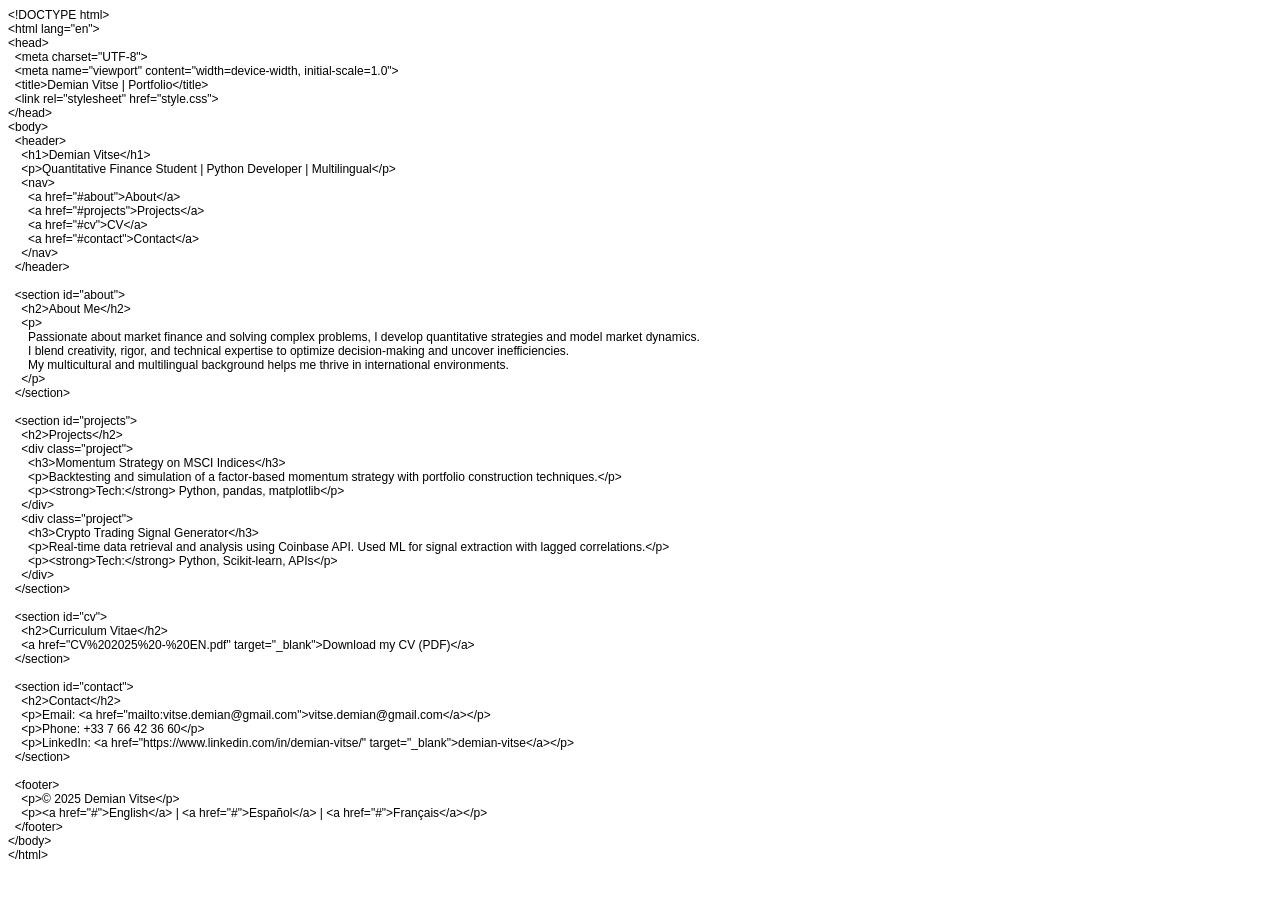
==== index.html @ 670a95a8 "Add files via upload" ====
<!DOCTYPE html PUBLIC "-//W3C//DTD HTML 4.01//EN" "http://www.w3.org/TR/html4/strict.dtd">
<html>
<head>
  <meta http-equiv="Content-Type" content="text/html; charset=utf-8">
  <meta http-equiv="Content-Style-Type" content="text/css">
  <title></title>
  <meta name="Generator" content="Cocoa HTML Writer">
  <meta name="CocoaVersion" content="2575.4">
  <style type="text/css">
    p.p1 {margin: 0.0px 0.0px 0.0px 0.0px; font: 12.0px Helvetica}
    p.p2 {margin: 0.0px 0.0px 0.0px 0.0px; font: 12.0px Helvetica; min-height: 14.0px}
  </style>
</head>
<body>
<p class="p1">&lt;!DOCTYPE html&gt;</p>
<p class="p1">&lt;html lang="en"&gt;</p>
<p class="p1">&lt;head&gt;</p>
<p class="p1"><span class="Apple-converted-space">  </span>&lt;meta charset="UTF-8"&gt;</p>
<p class="p1"><span class="Apple-converted-space">  </span>&lt;meta name="viewport" content="width=device-width, initial-scale=1.0"&gt;</p>
<p class="p1"><span class="Apple-converted-space">  </span>&lt;title&gt;Demian Vitse | Portfolio&lt;/title&gt;</p>
<p class="p1"><span class="Apple-converted-space">  </span>&lt;link rel="stylesheet" href="style.css"&gt;</p>
<p class="p1">&lt;/head&gt;</p>
<p class="p1">&lt;body&gt;</p>
<p class="p1"><span class="Apple-converted-space">  </span>&lt;header&gt;</p>
<p class="p1"><span class="Apple-converted-space">    </span>&lt;h1&gt;Demian Vitse&lt;/h1&gt;</p>
<p class="p1"><span class="Apple-converted-space">    </span>&lt;p&gt;Quantitative Finance Student | Python Developer | Multilingual&lt;/p&gt;</p>
<p class="p1"><span class="Apple-converted-space">    </span>&lt;nav&gt;</p>
<p class="p1"><span class="Apple-converted-space">      </span>&lt;a href="#about"&gt;About&lt;/a&gt;</p>
<p class="p1"><span class="Apple-converted-space">      </span>&lt;a href="#projects"&gt;Projects&lt;/a&gt;</p>
<p class="p1"><span class="Apple-converted-space">      </span>&lt;a href="#cv"&gt;CV&lt;/a&gt;</p>
<p class="p1"><span class="Apple-converted-space">      </span>&lt;a href="#contact"&gt;Contact&lt;/a&gt;</p>
<p class="p1"><span class="Apple-converted-space">    </span>&lt;/nav&gt;</p>
<p class="p1"><span class="Apple-converted-space">  </span>&lt;/header&gt;</p>
<p class="p2"><br></p>
<p class="p1"><span class="Apple-converted-space">  </span>&lt;section id="about"&gt;</p>
<p class="p1"><span class="Apple-converted-space">    </span>&lt;h2&gt;About Me&lt;/h2&gt;</p>
<p class="p1"><span class="Apple-converted-space">    </span>&lt;p&gt;</p>
<p class="p1"><span class="Apple-converted-space">      </span>Passionate about market finance and solving complex problems, I develop quantitative strategies and model market dynamics.</p>
<p class="p1"><span class="Apple-converted-space">      </span>I blend creativity, rigor, and technical expertise to optimize decision-making and uncover inefficiencies.</p>
<p class="p1"><span class="Apple-converted-space">      </span>My multicultural and multilingual background helps me thrive in international environments.</p>
<p class="p1"><span class="Apple-converted-space">    </span>&lt;/p&gt;</p>
<p class="p1"><span class="Apple-converted-space">  </span>&lt;/section&gt;</p>
<p class="p2"><br></p>
<p class="p1"><span class="Apple-converted-space">  </span>&lt;section id="projects"&gt;</p>
<p class="p1"><span class="Apple-converted-space">    </span>&lt;h2&gt;Projects&lt;/h2&gt;</p>
<p class="p1"><span class="Apple-converted-space">    </span>&lt;div class="project"&gt;</p>
<p class="p1"><span class="Apple-converted-space">      </span>&lt;h3&gt;Momentum Strategy on MSCI Indices&lt;/h3&gt;</p>
<p class="p1"><span class="Apple-converted-space">      </span>&lt;p&gt;Backtesting and simulation of a factor-based momentum strategy with portfolio construction techniques.&lt;/p&gt;</p>
<p class="p1"><span class="Apple-converted-space">      </span>&lt;p&gt;&lt;strong&gt;Tech:&lt;/strong&gt; Python, pandas, matplotlib&lt;/p&gt;</p>
<p class="p1"><span class="Apple-converted-space">    </span>&lt;/div&gt;</p>
<p class="p1"><span class="Apple-converted-space">    </span>&lt;div class="project"&gt;</p>
<p class="p1"><span class="Apple-converted-space">      </span>&lt;h3&gt;Crypto Trading Signal Generator&lt;/h3&gt;</p>
<p class="p1"><span class="Apple-converted-space">      </span>&lt;p&gt;Real-time data retrieval and analysis using Coinbase API. Used ML for signal extraction with lagged correlations.&lt;/p&gt;</p>
<p class="p1"><span class="Apple-converted-space">      </span>&lt;p&gt;&lt;strong&gt;Tech:&lt;/strong&gt; Python, Scikit-learn, APIs&lt;/p&gt;</p>
<p class="p1"><span class="Apple-converted-space">    </span>&lt;/div&gt;</p>
<p class="p1"><span class="Apple-converted-space">  </span>&lt;/section&gt;</p>
<p class="p2"><br></p>
<p class="p1"><span class="Apple-converted-space">  </span>&lt;section id="cv"&gt;</p>
<p class="p1"><span class="Apple-converted-space">    </span>&lt;h2&gt;Curriculum Vitae&lt;/h2&gt;</p>
<p class="p1"><span class="Apple-converted-space">    </span>&lt;a href="CV%202025%20-%20EN.pdf" target="_blank"&gt;Download my CV (PDF)&lt;/a&gt;</p>
<p class="p1"><span class="Apple-converted-space">  </span>&lt;/section&gt;</p>
<p class="p2"><br></p>
<p class="p1"><span class="Apple-converted-space">  </span>&lt;section id="contact"&gt;</p>
<p class="p1"><span class="Apple-converted-space">    </span>&lt;h2&gt;Contact&lt;/h2&gt;</p>
<p class="p1"><span class="Apple-converted-space">    </span>&lt;p&gt;Email: &lt;a href="mailto:vitse.demian@gmail.com"&gt;vitse.demian@gmail.com&lt;/a&gt;&lt;/p&gt;</p>
<p class="p1"><span class="Apple-converted-space">    </span>&lt;p&gt;Phone: +33 7 66 42 36 60&lt;/p&gt;</p>
<p class="p1"><span class="Apple-converted-space">    </span>&lt;p&gt;LinkedIn: &lt;a href="https://www.linkedin.com/in/demian-vitse/" target="_blank"&gt;demian-vitse&lt;/a&gt;&lt;/p&gt;</p>
<p class="p1"><span class="Apple-converted-space">  </span>&lt;/section&gt;</p>
<p class="p2"><br></p>
<p class="p1"><span class="Apple-converted-space">  </span>&lt;footer&gt;</p>
<p class="p1"><span class="Apple-converted-space">    </span>&lt;p&gt;© 2025 Demian Vitse&lt;/p&gt;</p>
<p class="p1"><span class="Apple-converted-space">    </span>&lt;p&gt;&lt;a href="#"&gt;English&lt;/a&gt; | &lt;a href="#"&gt;Español&lt;/a&gt; | &lt;a href="#"&gt;Français&lt;/a&gt;&lt;/p&gt;</p>
<p class="p1"><span class="Apple-converted-space">  </span>&lt;/footer&gt;</p>
<p class="p1">&lt;/body&gt;</p>
<p class="p1">&lt;/html&gt;</p>
</body>
</html>
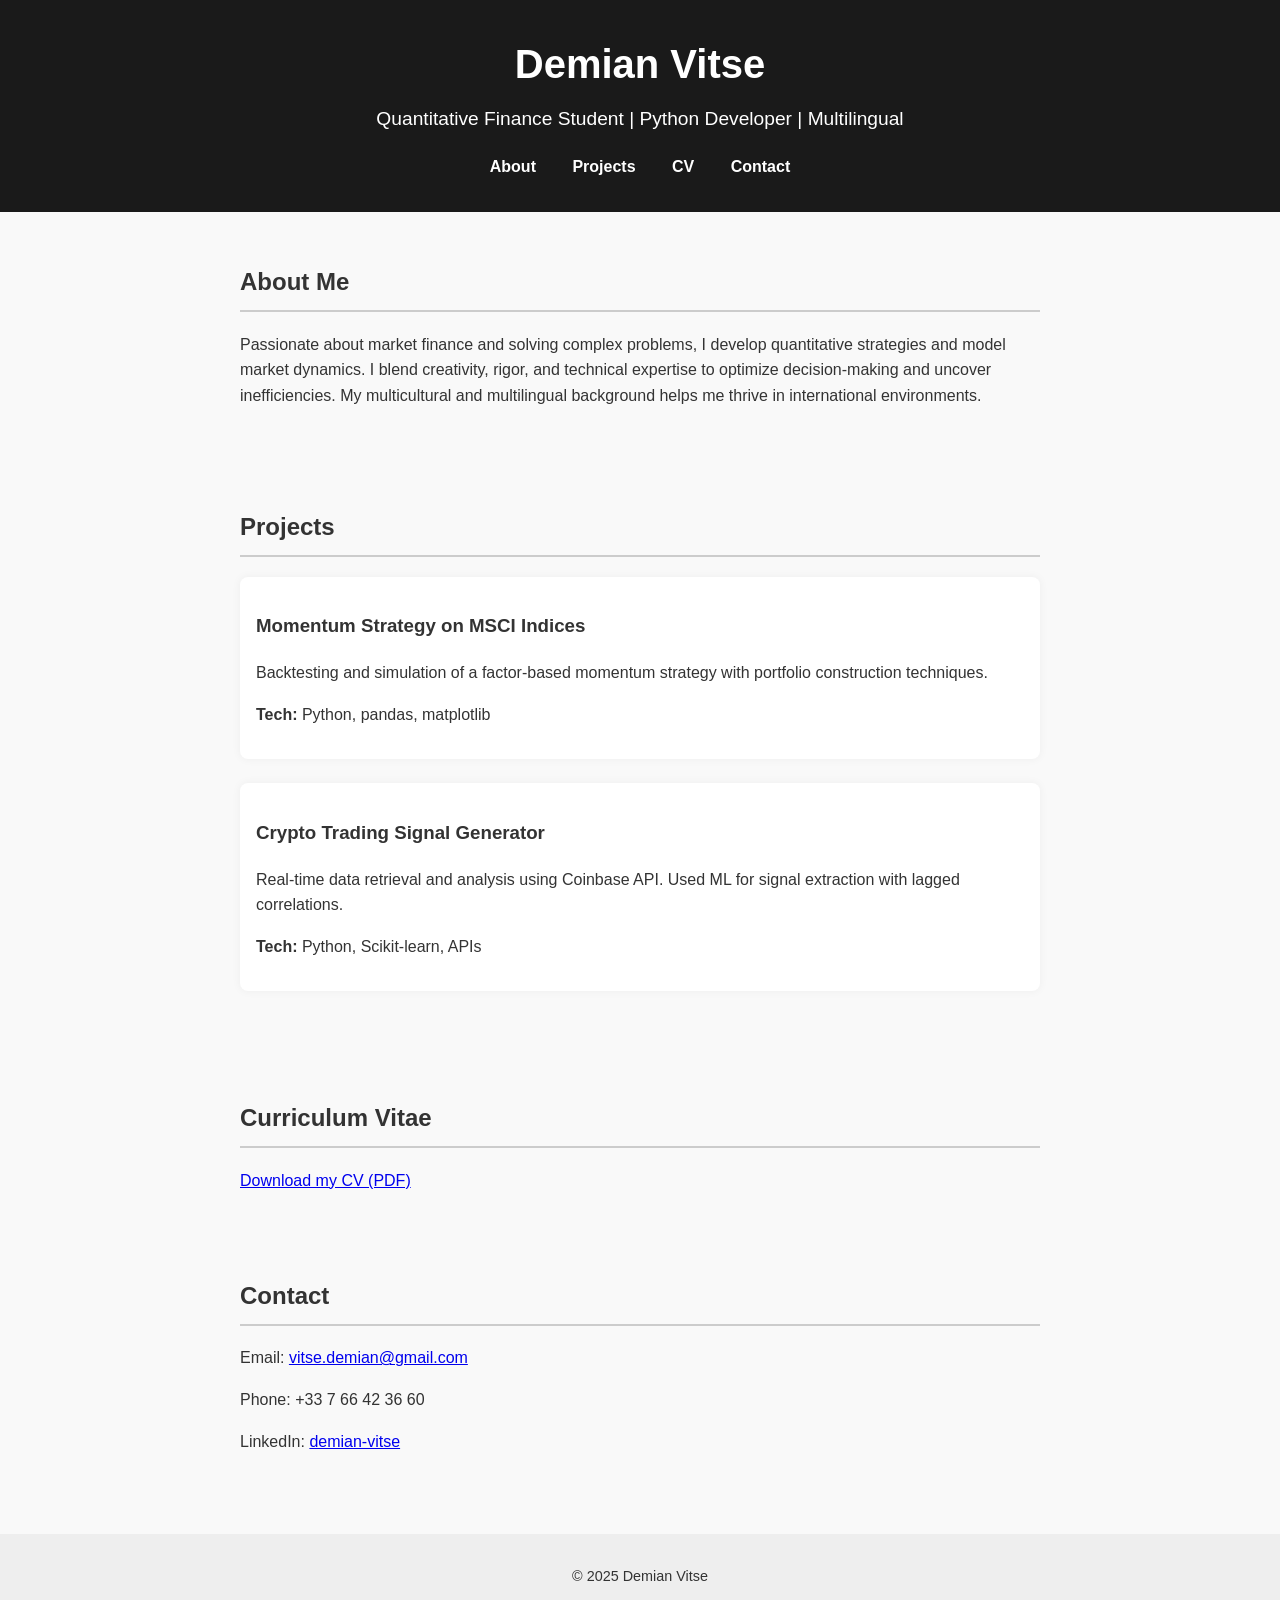
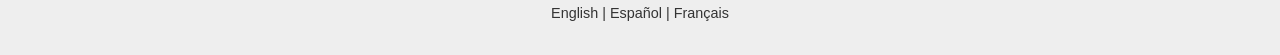
==== commit 30ec2f8c: "Update index.html" ====
--- a/index.html
+++ b/index.html
@@ -1,77 +1,61 @@
-<!DOCTYPE html PUBLIC "-//W3C//DTD HTML 4.01//EN" "http://www.w3.org/TR/html4/strict.dtd">
-<html>
+<!DOCTYPE html>
+<html lang="en">
 <head>
-  <meta http-equiv="Content-Type" content="text/html; charset=utf-8">
-  <meta http-equiv="Content-Style-Type" content="text/css">
-  <title></title>
-  <meta name="Generator" content="Cocoa HTML Writer">
-  <meta name="CocoaVersion" content="2575.4">
-  <style type="text/css">
-    p.p1 {margin: 0.0px 0.0px 0.0px 0.0px; font: 12.0px Helvetica}
-    p.p2 {margin: 0.0px 0.0px 0.0px 0.0px; font: 12.0px Helvetica; min-height: 14.0px}
-  </style>
+  <meta charset="UTF-8">
+  <meta name="viewport" content="width=device-width, initial-scale=1.0">
+  <title>Demian Vitse | Portfolio</title>
+  <link rel="stylesheet" href="style.css">
 </head>
 <body>
-<p class="p1">&lt;!DOCTYPE html&gt;</p>
-<p class="p1">&lt;html lang="en"&gt;</p>
-<p class="p1">&lt;head&gt;</p>
-<p class="p1"><span class="Apple-converted-space">  </span>&lt;meta charset="UTF-8"&gt;</p>
-<p class="p1"><span class="Apple-converted-space">  </span>&lt;meta name="viewport" content="width=device-width, initial-scale=1.0"&gt;</p>
-<p class="p1"><span class="Apple-converted-space">  </span>&lt;title&gt;Demian Vitse | Portfolio&lt;/title&gt;</p>
-<p class="p1"><span class="Apple-converted-space">  </span>&lt;link rel="stylesheet" href="style.css"&gt;</p>
-<p class="p1">&lt;/head&gt;</p>
-<p class="p1">&lt;body&gt;</p>
-<p class="p1"><span class="Apple-converted-space">  </span>&lt;header&gt;</p>
-<p class="p1"><span class="Apple-converted-space">    </span>&lt;h1&gt;Demian Vitse&lt;/h1&gt;</p>
-<p class="p1"><span class="Apple-converted-space">    </span>&lt;p&gt;Quantitative Finance Student | Python Developer | Multilingual&lt;/p&gt;</p>
-<p class="p1"><span class="Apple-converted-space">    </span>&lt;nav&gt;</p>
-<p class="p1"><span class="Apple-converted-space">      </span>&lt;a href="#about"&gt;About&lt;/a&gt;</p>
-<p class="p1"><span class="Apple-converted-space">      </span>&lt;a href="#projects"&gt;Projects&lt;/a&gt;</p>
-<p class="p1"><span class="Apple-converted-space">      </span>&lt;a href="#cv"&gt;CV&lt;/a&gt;</p>
-<p class="p1"><span class="Apple-converted-space">      </span>&lt;a href="#contact"&gt;Contact&lt;/a&gt;</p>
-<p class="p1"><span class="Apple-converted-space">    </span>&lt;/nav&gt;</p>
-<p class="p1"><span class="Apple-converted-space">  </span>&lt;/header&gt;</p>
-<p class="p2"><br></p>
-<p class="p1"><span class="Apple-converted-space">  </span>&lt;section id="about"&gt;</p>
-<p class="p1"><span class="Apple-converted-space">    </span>&lt;h2&gt;About Me&lt;/h2&gt;</p>
-<p class="p1"><span class="Apple-converted-space">    </span>&lt;p&gt;</p>
-<p class="p1"><span class="Apple-converted-space">      </span>Passionate about market finance and solving complex problems, I develop quantitative strategies and model market dynamics.</p>
-<p class="p1"><span class="Apple-converted-space">      </span>I blend creativity, rigor, and technical expertise to optimize decision-making and uncover inefficiencies.</p>
-<p class="p1"><span class="Apple-converted-space">      </span>My multicultural and multilingual background helps me thrive in international environments.</p>
-<p class="p1"><span class="Apple-converted-space">    </span>&lt;/p&gt;</p>
-<p class="p1"><span class="Apple-converted-space">  </span>&lt;/section&gt;</p>
-<p class="p2"><br></p>
-<p class="p1"><span class="Apple-converted-space">  </span>&lt;section id="projects"&gt;</p>
-<p class="p1"><span class="Apple-converted-space">    </span>&lt;h2&gt;Projects&lt;/h2&gt;</p>
-<p class="p1"><span class="Apple-converted-space">    </span>&lt;div class="project"&gt;</p>
-<p class="p1"><span class="Apple-converted-space">      </span>&lt;h3&gt;Momentum Strategy on MSCI Indices&lt;/h3&gt;</p>
-<p class="p1"><span class="Apple-converted-space">      </span>&lt;p&gt;Backtesting and simulation of a factor-based momentum strategy with portfolio construction techniques.&lt;/p&gt;</p>
-<p class="p1"><span class="Apple-converted-space">      </span>&lt;p&gt;&lt;strong&gt;Tech:&lt;/strong&gt; Python, pandas, matplotlib&lt;/p&gt;</p>
-<p class="p1"><span class="Apple-converted-space">    </span>&lt;/div&gt;</p>
-<p class="p1"><span class="Apple-converted-space">    </span>&lt;div class="project"&gt;</p>
-<p class="p1"><span class="Apple-converted-space">      </span>&lt;h3&gt;Crypto Trading Signal Generator&lt;/h3&gt;</p>
-<p class="p1"><span class="Apple-converted-space">      </span>&lt;p&gt;Real-time data retrieval and analysis using Coinbase API. Used ML for signal extraction with lagged correlations.&lt;/p&gt;</p>
-<p class="p1"><span class="Apple-converted-space">      </span>&lt;p&gt;&lt;strong&gt;Tech:&lt;/strong&gt; Python, Scikit-learn, APIs&lt;/p&gt;</p>
-<p class="p1"><span class="Apple-converted-space">    </span>&lt;/div&gt;</p>
-<p class="p1"><span class="Apple-converted-space">  </span>&lt;/section&gt;</p>
-<p class="p2"><br></p>
-<p class="p1"><span class="Apple-converted-space">  </span>&lt;section id="cv"&gt;</p>
-<p class="p1"><span class="Apple-converted-space">    </span>&lt;h2&gt;Curriculum Vitae&lt;/h2&gt;</p>
-<p class="p1"><span class="Apple-converted-space">    </span>&lt;a href="CV%202025%20-%20EN.pdf" target="_blank"&gt;Download my CV (PDF)&lt;/a&gt;</p>
-<p class="p1"><span class="Apple-converted-space">  </span>&lt;/section&gt;</p>
-<p class="p2"><br></p>
-<p class="p1"><span class="Apple-converted-space">  </span>&lt;section id="contact"&gt;</p>
-<p class="p1"><span class="Apple-converted-space">    </span>&lt;h2&gt;Contact&lt;/h2&gt;</p>
-<p class="p1"><span class="Apple-converted-space">    </span>&lt;p&gt;Email: &lt;a href="mailto:vitse.demian@gmail.com"&gt;vitse.demian@gmail.com&lt;/a&gt;&lt;/p&gt;</p>
-<p class="p1"><span class="Apple-converted-space">    </span>&lt;p&gt;Phone: +33 7 66 42 36 60&lt;/p&gt;</p>
-<p class="p1"><span class="Apple-converted-space">    </span>&lt;p&gt;LinkedIn: &lt;a href="https://www.linkedin.com/in/demian-vitse/" target="_blank"&gt;demian-vitse&lt;/a&gt;&lt;/p&gt;</p>
-<p class="p1"><span class="Apple-converted-space">  </span>&lt;/section&gt;</p>
-<p class="p2"><br></p>
-<p class="p1"><span class="Apple-converted-space">  </span>&lt;footer&gt;</p>
-<p class="p1"><span class="Apple-converted-space">    </span>&lt;p&gt;© 2025 Demian Vitse&lt;/p&gt;</p>
-<p class="p1"><span class="Apple-converted-space">    </span>&lt;p&gt;&lt;a href="#"&gt;English&lt;/a&gt; | &lt;a href="#"&gt;Español&lt;/a&gt; | &lt;a href="#"&gt;Français&lt;/a&gt;&lt;/p&gt;</p>
-<p class="p1"><span class="Apple-converted-space">  </span>&lt;/footer&gt;</p>
-<p class="p1">&lt;/body&gt;</p>
-<p class="p1">&lt;/html&gt;</p>
+  <header>
+    <h1>Demian Vitse</h1>
+    <p>Quantitative Finance Student | Python Developer | Multilingual</p>
+    <nav>
+      <a href="#about">About</a>
+      <a href="#projects">Projects</a>
+      <a href="#cv">CV</a>
+      <a href="#contact">Contact</a>
+    </nav>
+  </header>
+
+  <section id="about">
+    <h2>About Me</h2>
+    <p>
+      Passionate about market finance and solving complex problems, I develop quantitative strategies and model market dynamics.
+      I blend creativity, rigor, and technical expertise to optimize decision-making and uncover inefficiencies.
+      My multicultural and multilingual background helps me thrive in international environments.
+    </p>
+  </section>
+
+  <section id="projects">
+    <h2>Projects</h2>
+    <div class="project">
+      <h3>Momentum Strategy on MSCI Indices</h3>
+      <p>Backtesting and simulation of a factor-based momentum strategy with portfolio construction techniques.</p>
+      <p><strong>Tech:</strong> Python, pandas, matplotlib</p>
+    </div>
+    <div class="project">
+      <h3>Crypto Trading Signal Generator</h3>
+      <p>Real-time data retrieval and analysis using Coinbase API. Used ML for signal extraction with lagged correlations.</p>
+      <p><strong>Tech:</strong> Python, Scikit-learn, APIs</p>
+    </div>
+  </section>
+
+  <section id="cv">
+    <h2>Curriculum Vitae</h2>
+    <a href="CV%202025%20-%20EN.pdf" target="_blank">Download my CV (PDF)</a>
+  </section>
+
+  <section id="contact">
+    <h2>Contact</h2>
+    <p>Email: <a href="mailto:vitse.demian@gmail.com">vitse.demian@gmail.com</a></p>
+    <p>Phone: +33 7 66 42 36 60</p>
+    <p>LinkedIn: <a href="https://www.linkedin.com/in/demian-vitse/" target="_blank">demian-vitse</a></p>
+  </section>
+
+  <footer>
+    <p>© 2025 Demian Vitse</p>
+    <p><a href="#">English</a> | <a href="#">Español</a> | <a href="#">Français</a></p>
+  </footer>
 </body>
 </html>
--- a/style.css
+++ b/style.css
@@ -0,0 +1,76 @@
+/* Reset & base styles */
+body {
+  margin: 0;
+  font-family: Arial, sans-serif;
+  line-height: 1.6;
+  background-color: #f9f9f9;
+  color: #333;
+}
+
+header {
+  background-color: #1a1a1a;
+  color: white;
+  padding: 2rem 1rem;
+  text-align: center;
+}
+
+header h1 {
+  margin: 0;
+  font-size: 2.5rem;
+}
+
+header p {
+  font-size: 1.2rem;
+  margin-top: 0.5rem;
+}
+
+nav {
+  margin-top: 1rem;
+}
+
+nav a {
+  color: white;
+  text-decoration: none;
+  margin: 0 1rem;
+  font-weight: bold;
+}
+
+nav a:hover {
+  text-decoration: underline;
+}
+
+section {
+  padding: 2rem 1rem;
+  max-width: 800px;
+  margin: auto;
+}
+
+h2 {
+  border-bottom: 2px solid #ccc;
+  padding-bottom: 0.5rem;
+}
+
+.project {
+  background: white;
+  padding: 1rem;
+  border-radius: 8px;
+  box-shadow: 0 0 10px rgba(0,0,0,0.05);
+  margin-bottom: 1.5rem;
+}
+
+footer {
+  text-align: center;
+  background-color: #eee;
+  padding: 1rem;
+  font-size: 0.9rem;
+  margin-top: 2rem;
+}
+
+footer a {
+  text-decoration: none;
+  color: #333;
+}
+
+footer a:hover {
+  text-decoration: underline;
+}
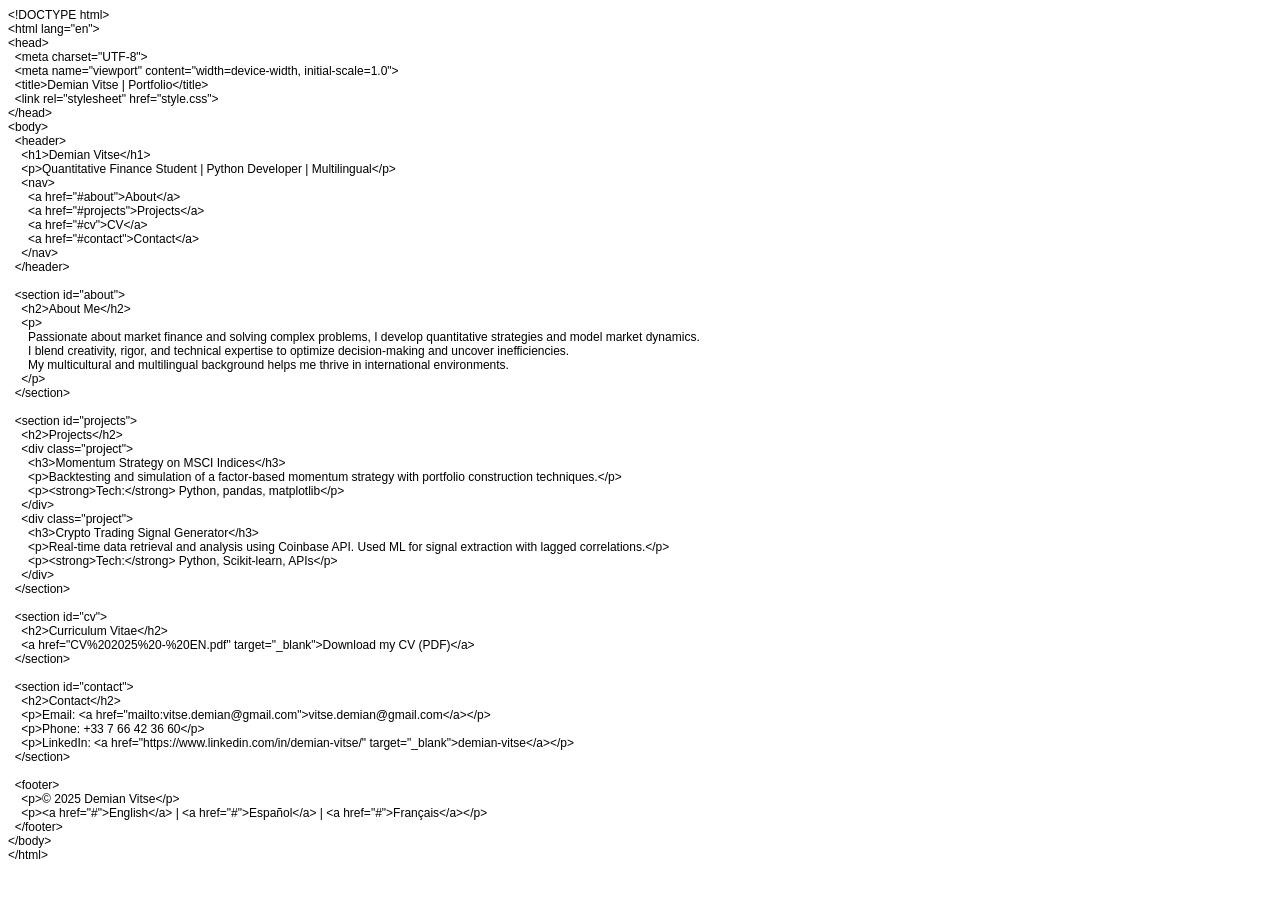
==== commit 58530529: "Initial commit" ====
--- a/index.html
+++ b/index.html
@@ -1,61 +1,77 @@
-<!DOCTYPE html>
-<html lang="en">
+<!DOCTYPE html PUBLIC "-//W3C//DTD HTML 4.01//EN" "http://www.w3.org/TR/html4/strict.dtd">
+<html>
 <head>
-  <meta charset="UTF-8">
-  <meta name="viewport" content="width=device-width, initial-scale=1.0">
-  <title>Demian Vitse | Portfolio</title>
-  <link rel="stylesheet" href="style.css">
+  <meta http-equiv="Content-Type" content="text/html; charset=utf-8">
+  <meta http-equiv="Content-Style-Type" content="text/css">
+  <title></title>
+  <meta name="Generator" content="Cocoa HTML Writer">
+  <meta name="CocoaVersion" content="2575.4">
+  <style type="text/css">
+    p.p1 {margin: 0.0px 0.0px 0.0px 0.0px; font: 12.0px Helvetica}
+    p.p2 {margin: 0.0px 0.0px 0.0px 0.0px; font: 12.0px Helvetica; min-height: 14.0px}
+  </style>
 </head>
 <body>
-  <header>
-    <h1>Demian Vitse</h1>
-    <p>Quantitative Finance Student | Python Developer | Multilingual</p>
-    <nav>
-      <a href="#about">About</a>
-      <a href="#projects">Projects</a>
-      <a href="#cv">CV</a>
-      <a href="#contact">Contact</a>
-    </nav>
-  </header>
-
-  <section id="about">
-    <h2>About Me</h2>
-    <p>
-      Passionate about market finance and solving complex problems, I develop quantitative strategies and model market dynamics.
-      I blend creativity, rigor, and technical expertise to optimize decision-making and uncover inefficiencies.
-      My multicultural and multilingual background helps me thrive in international environments.
-    </p>
-  </section>
-
-  <section id="projects">
-    <h2>Projects</h2>
-    <div class="project">
-      <h3>Momentum Strategy on MSCI Indices</h3>
-      <p>Backtesting and simulation of a factor-based momentum strategy with portfolio construction techniques.</p>
-      <p><strong>Tech:</strong> Python, pandas, matplotlib</p>
-    </div>
-    <div class="project">
-      <h3>Crypto Trading Signal Generator</h3>
-      <p>Real-time data retrieval and analysis using Coinbase API. Used ML for signal extraction with lagged correlations.</p>
-      <p><strong>Tech:</strong> Python, Scikit-learn, APIs</p>
-    </div>
-  </section>
-
-  <section id="cv">
-    <h2>Curriculum Vitae</h2>
-    <a href="CV%202025%20-%20EN.pdf" target="_blank">Download my CV (PDF)</a>
-  </section>
-
-  <section id="contact">
-    <h2>Contact</h2>
-    <p>Email: <a href="mailto:vitse.demian@gmail.com">vitse.demian@gmail.com</a></p>
-    <p>Phone: +33 7 66 42 36 60</p>
-    <p>LinkedIn: <a href="https://www.linkedin.com/in/demian-vitse/" target="_blank">demian-vitse</a></p>
-  </section>
-
-  <footer>
-    <p>© 2025 Demian Vitse</p>
-    <p><a href="#">English</a> | <a href="#">Español</a> | <a href="#">Français</a></p>
-  </footer>
+<p class="p1">&lt;!DOCTYPE html&gt;</p>
+<p class="p1">&lt;html lang="en"&gt;</p>
+<p class="p1">&lt;head&gt;</p>
+<p class="p1"><span class="Apple-converted-space">  </span>&lt;meta charset="UTF-8"&gt;</p>
+<p class="p1"><span class="Apple-converted-space">  </span>&lt;meta name="viewport" content="width=device-width, initial-scale=1.0"&gt;</p>
+<p class="p1"><span class="Apple-converted-space">  </span>&lt;title&gt;Demian Vitse | Portfolio&lt;/title&gt;</p>
+<p class="p1"><span class="Apple-converted-space">  </span>&lt;link rel="stylesheet" href="style.css"&gt;</p>
+<p class="p1">&lt;/head&gt;</p>
+<p class="p1">&lt;body&gt;</p>
+<p class="p1"><span class="Apple-converted-space">  </span>&lt;header&gt;</p>
+<p class="p1"><span class="Apple-converted-space">    </span>&lt;h1&gt;Demian Vitse&lt;/h1&gt;</p>
+<p class="p1"><span class="Apple-converted-space">    </span>&lt;p&gt;Quantitative Finance Student | Python Developer | Multilingual&lt;/p&gt;</p>
+<p class="p1"><span class="Apple-converted-space">    </span>&lt;nav&gt;</p>
+<p class="p1"><span class="Apple-converted-space">      </span>&lt;a href="#about"&gt;About&lt;/a&gt;</p>
+<p class="p1"><span class="Apple-converted-space">      </span>&lt;a href="#projects"&gt;Projects&lt;/a&gt;</p>
+<p class="p1"><span class="Apple-converted-space">      </span>&lt;a href="#cv"&gt;CV&lt;/a&gt;</p>
+<p class="p1"><span class="Apple-converted-space">      </span>&lt;a href="#contact"&gt;Contact&lt;/a&gt;</p>
+<p class="p1"><span class="Apple-converted-space">    </span>&lt;/nav&gt;</p>
+<p class="p1"><span class="Apple-converted-space">  </span>&lt;/header&gt;</p>
+<p class="p2"><br></p>
+<p class="p1"><span class="Apple-converted-space">  </span>&lt;section id="about"&gt;</p>
+<p class="p1"><span class="Apple-converted-space">    </span>&lt;h2&gt;About Me&lt;/h2&gt;</p>
+<p class="p1"><span class="Apple-converted-space">    </span>&lt;p&gt;</p>
+<p class="p1"><span class="Apple-converted-space">      </span>Passionate about market finance and solving complex problems, I develop quantitative strategies and model market dynamics.</p>
+<p class="p1"><span class="Apple-converted-space">      </span>I blend creativity, rigor, and technical expertise to optimize decision-making and uncover inefficiencies.</p>
+<p class="p1"><span class="Apple-converted-space">      </span>My multicultural and multilingual background helps me thrive in international environments.</p>
+<p class="p1"><span class="Apple-converted-space">    </span>&lt;/p&gt;</p>
+<p class="p1"><span class="Apple-converted-space">  </span>&lt;/section&gt;</p>
+<p class="p2"><br></p>
+<p class="p1"><span class="Apple-converted-space">  </span>&lt;section id="projects"&gt;</p>
+<p class="p1"><span class="Apple-converted-space">    </span>&lt;h2&gt;Projects&lt;/h2&gt;</p>
+<p class="p1"><span class="Apple-converted-space">    </span>&lt;div class="project"&gt;</p>
+<p class="p1"><span class="Apple-converted-space">      </span>&lt;h3&gt;Momentum Strategy on MSCI Indices&lt;/h3&gt;</p>
+<p class="p1"><span class="Apple-converted-space">      </span>&lt;p&gt;Backtesting and simulation of a factor-based momentum strategy with portfolio construction techniques.&lt;/p&gt;</p>
+<p class="p1"><span class="Apple-converted-space">      </span>&lt;p&gt;&lt;strong&gt;Tech:&lt;/strong&gt; Python, pandas, matplotlib&lt;/p&gt;</p>
+<p class="p1"><span class="Apple-converted-space">    </span>&lt;/div&gt;</p>
+<p class="p1"><span class="Apple-converted-space">    </span>&lt;div class="project"&gt;</p>
+<p class="p1"><span class="Apple-converted-space">      </span>&lt;h3&gt;Crypto Trading Signal Generator&lt;/h3&gt;</p>
+<p class="p1"><span class="Apple-converted-space">      </span>&lt;p&gt;Real-time data retrieval and analysis using Coinbase API. Used ML for signal extraction with lagged correlations.&lt;/p&gt;</p>
+<p class="p1"><span class="Apple-converted-space">      </span>&lt;p&gt;&lt;strong&gt;Tech:&lt;/strong&gt; Python, Scikit-learn, APIs&lt;/p&gt;</p>
+<p class="p1"><span class="Apple-converted-space">    </span>&lt;/div&gt;</p>
+<p class="p1"><span class="Apple-converted-space">  </span>&lt;/section&gt;</p>
+<p class="p2"><br></p>
+<p class="p1"><span class="Apple-converted-space">  </span>&lt;section id="cv"&gt;</p>
+<p class="p1"><span class="Apple-converted-space">    </span>&lt;h2&gt;Curriculum Vitae&lt;/h2&gt;</p>
+<p class="p1"><span class="Apple-converted-space">    </span>&lt;a href="CV%202025%20-%20EN.pdf" target="_blank"&gt;Download my CV (PDF)&lt;/a&gt;</p>
+<p class="p1"><span class="Apple-converted-space">  </span>&lt;/section&gt;</p>
+<p class="p2"><br></p>
+<p class="p1"><span class="Apple-converted-space">  </span>&lt;section id="contact"&gt;</p>
+<p class="p1"><span class="Apple-converted-space">    </span>&lt;h2&gt;Contact&lt;/h2&gt;</p>
+<p class="p1"><span class="Apple-converted-space">    </span>&lt;p&gt;Email: &lt;a href="mailto:vitse.demian@gmail.com"&gt;vitse.demian@gmail.com&lt;/a&gt;&lt;/p&gt;</p>
+<p class="p1"><span class="Apple-converted-space">    </span>&lt;p&gt;Phone: +33 7 66 42 36 60&lt;/p&gt;</p>
+<p class="p1"><span class="Apple-converted-space">    </span>&lt;p&gt;LinkedIn: &lt;a href="https://www.linkedin.com/in/demian-vitse/" target="_blank"&gt;demian-vitse&lt;/a&gt;&lt;/p&gt;</p>
+<p class="p1"><span class="Apple-converted-space">  </span>&lt;/section&gt;</p>
+<p class="p2"><br></p>
+<p class="p1"><span class="Apple-converted-space">  </span>&lt;footer&gt;</p>
+<p class="p1"><span class="Apple-converted-space">    </span>&lt;p&gt;© 2025 Demian Vitse&lt;/p&gt;</p>
+<p class="p1"><span class="Apple-converted-space">    </span>&lt;p&gt;&lt;a href="#"&gt;English&lt;/a&gt; | &lt;a href="#"&gt;Español&lt;/a&gt; | &lt;a href="#"&gt;Français&lt;/a&gt;&lt;/p&gt;</p>
+<p class="p1"><span class="Apple-converted-space">  </span>&lt;/footer&gt;</p>
+<p class="p1">&lt;/body&gt;</p>
+<p class="p1">&lt;/html&gt;</p>
 </body>
 </html>
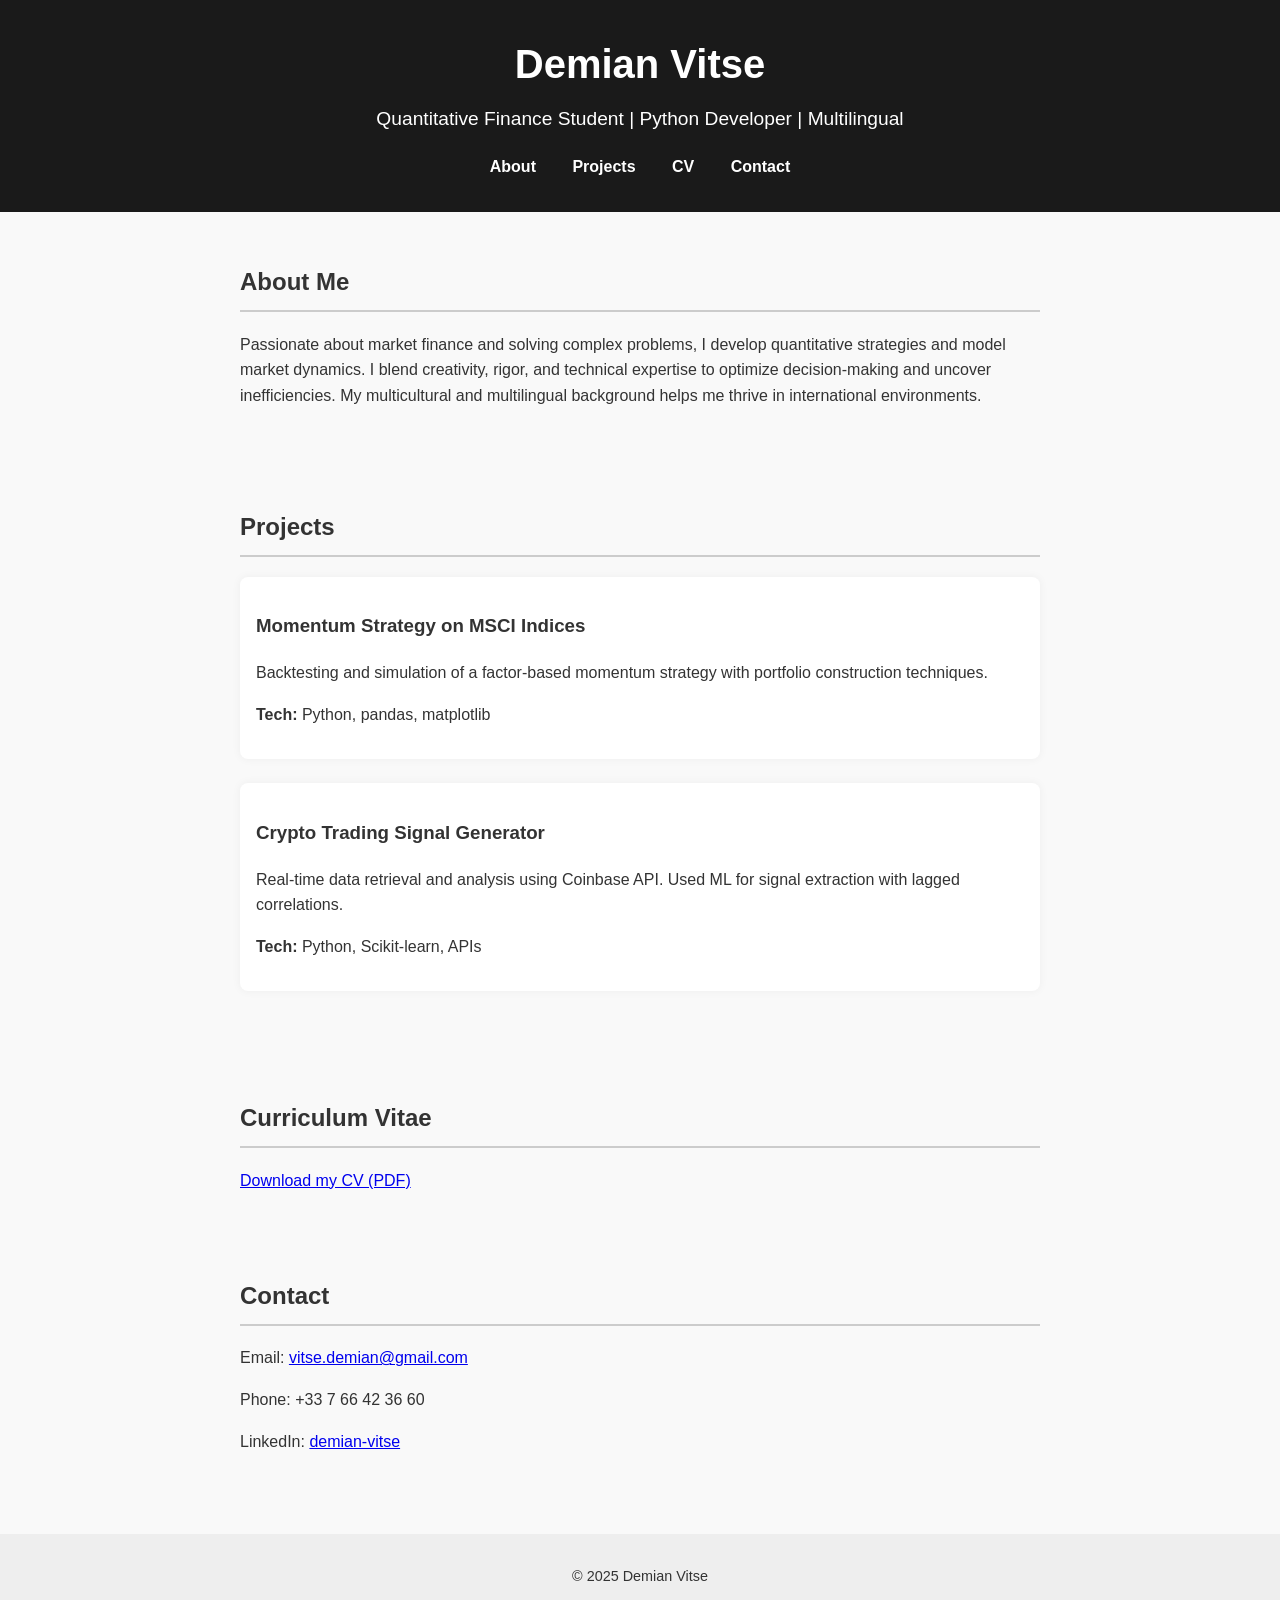
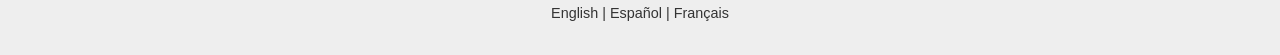
==== commit b8488d11: "Clean HTML + CSS for GitHub Pages" ====
--- a/index.html
+++ b/index.html
@@ -1,77 +1,65 @@
-<!DOCTYPE html PUBLIC "-//W3C//DTD HTML 4.01//EN" "http://www.w3.org/TR/html4/strict.dtd">
-<html>
+<!DOCTYPE html>
+<html lang="en">
 <head>
-  <meta http-equiv="Content-Type" content="text/html; charset=utf-8">
-  <meta http-equiv="Content-Style-Type" content="text/css">
-  <title></title>
-  <meta name="Generator" content="Cocoa HTML Writer">
-  <meta name="CocoaVersion" content="2575.4">
-  <style type="text/css">
-    p.p1 {margin: 0.0px 0.0px 0.0px 0.0px; font: 12.0px Helvetica}
-    p.p2 {margin: 0.0px 0.0px 0.0px 0.0px; font: 12.0px Helvetica; min-height: 14.0px}
-  </style>
+  <meta charset="UTF-8">
+  <meta name="viewport" content="width=device-width, initial-scale=1.0">
+  <title>Demian Vitse | Portfolio</title>
+  <link rel="stylesheet" href="style.css">
 </head>
 <body>
-<p class="p1">&lt;!DOCTYPE html&gt;</p>
-<p class="p1">&lt;html lang="en"&gt;</p>
-<p class="p1">&lt;head&gt;</p>
-<p class="p1"><span class="Apple-converted-space">  </span>&lt;meta charset="UTF-8"&gt;</p>
-<p class="p1"><span class="Apple-converted-space">  </span>&lt;meta name="viewport" content="width=device-width, initial-scale=1.0"&gt;</p>
-<p class="p1"><span class="Apple-converted-space">  </span>&lt;title&gt;Demian Vitse | Portfolio&lt;/title&gt;</p>
-<p class="p1"><span class="Apple-converted-space">  </span>&lt;link rel="stylesheet" href="style.css"&gt;</p>
-<p class="p1">&lt;/head&gt;</p>
-<p class="p1">&lt;body&gt;</p>
-<p class="p1"><span class="Apple-converted-space">  </span>&lt;header&gt;</p>
-<p class="p1"><span class="Apple-converted-space">    </span>&lt;h1&gt;Demian Vitse&lt;/h1&gt;</p>
-<p class="p1"><span class="Apple-converted-space">    </span>&lt;p&gt;Quantitative Finance Student | Python Developer | Multilingual&lt;/p&gt;</p>
-<p class="p1"><span class="Apple-converted-space">    </span>&lt;nav&gt;</p>
-<p class="p1"><span class="Apple-converted-space">      </span>&lt;a href="#about"&gt;About&lt;/a&gt;</p>
-<p class="p1"><span class="Apple-converted-space">      </span>&lt;a href="#projects"&gt;Projects&lt;/a&gt;</p>
-<p class="p1"><span class="Apple-converted-space">      </span>&lt;a href="#cv"&gt;CV&lt;/a&gt;</p>
-<p class="p1"><span class="Apple-converted-space">      </span>&lt;a href="#contact"&gt;Contact&lt;/a&gt;</p>
-<p class="p1"><span class="Apple-converted-space">    </span>&lt;/nav&gt;</p>
-<p class="p1"><span class="Apple-converted-space">  </span>&lt;/header&gt;</p>
-<p class="p2"><br></p>
-<p class="p1"><span class="Apple-converted-space">  </span>&lt;section id="about"&gt;</p>
-<p class="p1"><span class="Apple-converted-space">    </span>&lt;h2&gt;About Me&lt;/h2&gt;</p>
-<p class="p1"><span class="Apple-converted-space">    </span>&lt;p&gt;</p>
-<p class="p1"><span class="Apple-converted-space">      </span>Passionate about market finance and solving complex problems, I develop quantitative strategies and model market dynamics.</p>
-<p class="p1"><span class="Apple-converted-space">      </span>I blend creativity, rigor, and technical expertise to optimize decision-making and uncover inefficiencies.</p>
-<p class="p1"><span class="Apple-converted-space">      </span>My multicultural and multilingual background helps me thrive in international environments.</p>
-<p class="p1"><span class="Apple-converted-space">    </span>&lt;/p&gt;</p>
-<p class="p1"><span class="Apple-converted-space">  </span>&lt;/section&gt;</p>
-<p class="p2"><br></p>
-<p class="p1"><span class="Apple-converted-space">  </span>&lt;section id="projects"&gt;</p>
-<p class="p1"><span class="Apple-converted-space">    </span>&lt;h2&gt;Projects&lt;/h2&gt;</p>
-<p class="p1"><span class="Apple-converted-space">    </span>&lt;div class="project"&gt;</p>
-<p class="p1"><span class="Apple-converted-space">      </span>&lt;h3&gt;Momentum Strategy on MSCI Indices&lt;/h3&gt;</p>
-<p class="p1"><span class="Apple-converted-space">      </span>&lt;p&gt;Backtesting and simulation of a factor-based momentum strategy with portfolio construction techniques.&lt;/p&gt;</p>
-<p class="p1"><span class="Apple-converted-space">      </span>&lt;p&gt;&lt;strong&gt;Tech:&lt;/strong&gt; Python, pandas, matplotlib&lt;/p&gt;</p>
-<p class="p1"><span class="Apple-converted-space">    </span>&lt;/div&gt;</p>
-<p class="p1"><span class="Apple-converted-space">    </span>&lt;div class="project"&gt;</p>
-<p class="p1"><span class="Apple-converted-space">      </span>&lt;h3&gt;Crypto Trading Signal Generator&lt;/h3&gt;</p>
-<p class="p1"><span class="Apple-converted-space">      </span>&lt;p&gt;Real-time data retrieval and analysis using Coinbase API. Used ML for signal extraction with lagged correlations.&lt;/p&gt;</p>
-<p class="p1"><span class="Apple-converted-space">      </span>&lt;p&gt;&lt;strong&gt;Tech:&lt;/strong&gt; Python, Scikit-learn, APIs&lt;/p&gt;</p>
-<p class="p1"><span class="Apple-converted-space">    </span>&lt;/div&gt;</p>
-<p class="p1"><span class="Apple-converted-space">  </span>&lt;/section&gt;</p>
-<p class="p2"><br></p>
-<p class="p1"><span class="Apple-converted-space">  </span>&lt;section id="cv"&gt;</p>
-<p class="p1"><span class="Apple-converted-space">    </span>&lt;h2&gt;Curriculum Vitae&lt;/h2&gt;</p>
-<p class="p1"><span class="Apple-converted-space">    </span>&lt;a href="CV%202025%20-%20EN.pdf" target="_blank"&gt;Download my CV (PDF)&lt;/a&gt;</p>
-<p class="p1"><span class="Apple-converted-space">  </span>&lt;/section&gt;</p>
-<p class="p2"><br></p>
-<p class="p1"><span class="Apple-converted-space">  </span>&lt;section id="contact"&gt;</p>
-<p class="p1"><span class="Apple-converted-space">    </span>&lt;h2&gt;Contact&lt;/h2&gt;</p>
-<p class="p1"><span class="Apple-converted-space">    </span>&lt;p&gt;Email: &lt;a href="mailto:vitse.demian@gmail.com"&gt;vitse.demian@gmail.com&lt;/a&gt;&lt;/p&gt;</p>
-<p class="p1"><span class="Apple-converted-space">    </span>&lt;p&gt;Phone: +33 7 66 42 36 60&lt;/p&gt;</p>
-<p class="p1"><span class="Apple-converted-space">    </span>&lt;p&gt;LinkedIn: &lt;a href="https://www.linkedin.com/in/demian-vitse/" target="_blank"&gt;demian-vitse&lt;/a&gt;&lt;/p&gt;</p>
-<p class="p1"><span class="Apple-converted-space">  </span>&lt;/section&gt;</p>
-<p class="p2"><br></p>
-<p class="p1"><span class="Apple-converted-space">  </span>&lt;footer&gt;</p>
-<p class="p1"><span class="Apple-converted-space">    </span>&lt;p&gt;© 2025 Demian Vitse&lt;/p&gt;</p>
-<p class="p1"><span class="Apple-converted-space">    </span>&lt;p&gt;&lt;a href="#"&gt;English&lt;/a&gt; | &lt;a href="#"&gt;Español&lt;/a&gt; | &lt;a href="#"&gt;Français&lt;/a&gt;&lt;/p&gt;</p>
-<p class="p1"><span class="Apple-converted-space">  </span>&lt;/footer&gt;</p>
-<p class="p1">&lt;/body&gt;</p>
-<p class="p1">&lt;/html&gt;</p>
+  <header>
+    <h1>Demian Vitse</h1>
+    <p>Quantitative Finance Student | Python Developer | Multilingual</p>
+    <nav>
+      <a href="#about">About</a>
+      <a href="#projects">Projects</a>
+      <a href="#cv">CV</a>
+      <a href="#contact">Contact</a>
+    </nav>
+  </header>
+
+  <section id="about">
+    <h2>About Me</h2>
+    <p>
+      Passionate about market finance and solving complex problems, I develop quantitative strategies and model market dynamics.
+      I blend creativity, rigor, and technical expertise to optimize decision-making and uncover inefficiencies.
+      My multicultural and multilingual background helps me thrive in international environments.
+    </p>
+  </section>
+
+  <section id="projects">
+    <h2>Projects</h2>
+    <div class="project">
+      <h3>Momentum Strategy on MSCI Indices</h3>
+      <p>Backtesting and simulation of a factor-based momentum strategy with portfolio construction techniques.</p>
+      <p><strong>Tech:</strong> Python, pandas, matplotlib</p>
+    </div>
+    <div class="project">
+      <h3>Crypto Trading Signal Generator</h3>
+      <p>Real-time data retrieval and analysis using Coinbase API. Used ML for signal extraction with lagged correlations.</p>
+      <p><strong>Tech:</strong> Python, Scikit-learn, APIs</p>
+    </div>
+  </section>
+
+  <section id="cv">
+    <h2>Curriculum Vitae</h2>
+    <a href="CV 2025 - EN.pdf" target="_blank">Download my CV (PDF)</a>
+  </section>
+
+  <section id="contact">
+    <h2>Contact</h2>
+    <p>Email: <a href="mailto:vitse.demian@gmail.com">vitse.demian@gmail.com</a></p>
+    <p>Phone: +33 7 66 42 36 60</p>
+    <p>LinkedIn: <a href="https://www.linkedin.com/in/demian-vitse/" target="_blank">demian-vitse</a></p>
+  </section>
+
+  <footer>
+    <p>© 2025 Demian Vitse</p>
+    <p>
+      <a href="#">English</a> | 
+      <a href="#">Español</a> | 
+      <a href="#">Français</a>
+    </p>
+  </footer>
 </body>
-</html>
+</html>
--- a/style.css
+++ b/style.css
@@ -0,0 +1,76 @@
+/* Reset & base styles */
+body {
+  margin: 0;
+  font-family: Arial, sans-serif;
+  line-height: 1.6;
+  background-color: #f9f9f9;
+  color: #333;
+}
+
+header {
+  background-color: #1a1a1a;
+  color: white;
+  padding: 2rem 1rem;
+  text-align: center;
+}
+
+header h1 {
+  margin: 0;
+  font-size: 2.5rem;
+}
+
+header p {
+  font-size: 1.2rem;
+  margin-top: 0.5rem;
+}
+
+nav {
+  margin-top: 1rem;
+}
+
+nav a {
+  color: white;
+  text-decoration: none;
+  margin: 0 1rem;
+  font-weight: bold;
+}
+
+nav a:hover {
+  text-decoration: underline;
+}
+
+section {
+  padding: 2rem 1rem;
+  max-width: 800px;
+  margin: auto;
+}
+
+h2 {
+  border-bottom: 2px solid #ccc;
+  padding-bottom: 0.5rem;
+}
+
+.project {
+  background: white;
+  padding: 1rem;
+  border-radius: 8px;
+  box-shadow: 0 0 10px rgba(0,0,0,0.05);
+  margin-bottom: 1.5rem;
+}
+
+footer {
+  text-align: center;
+  background-color: #eee;
+  padding: 1rem;
+  font-size: 0.9rem;
+  margin-top: 2rem;
+}
+
+footer a {
+  text-decoration: none;
+  color: #333;
+}
+
+footer a:hover {
+  text-decoration: underline;
+}
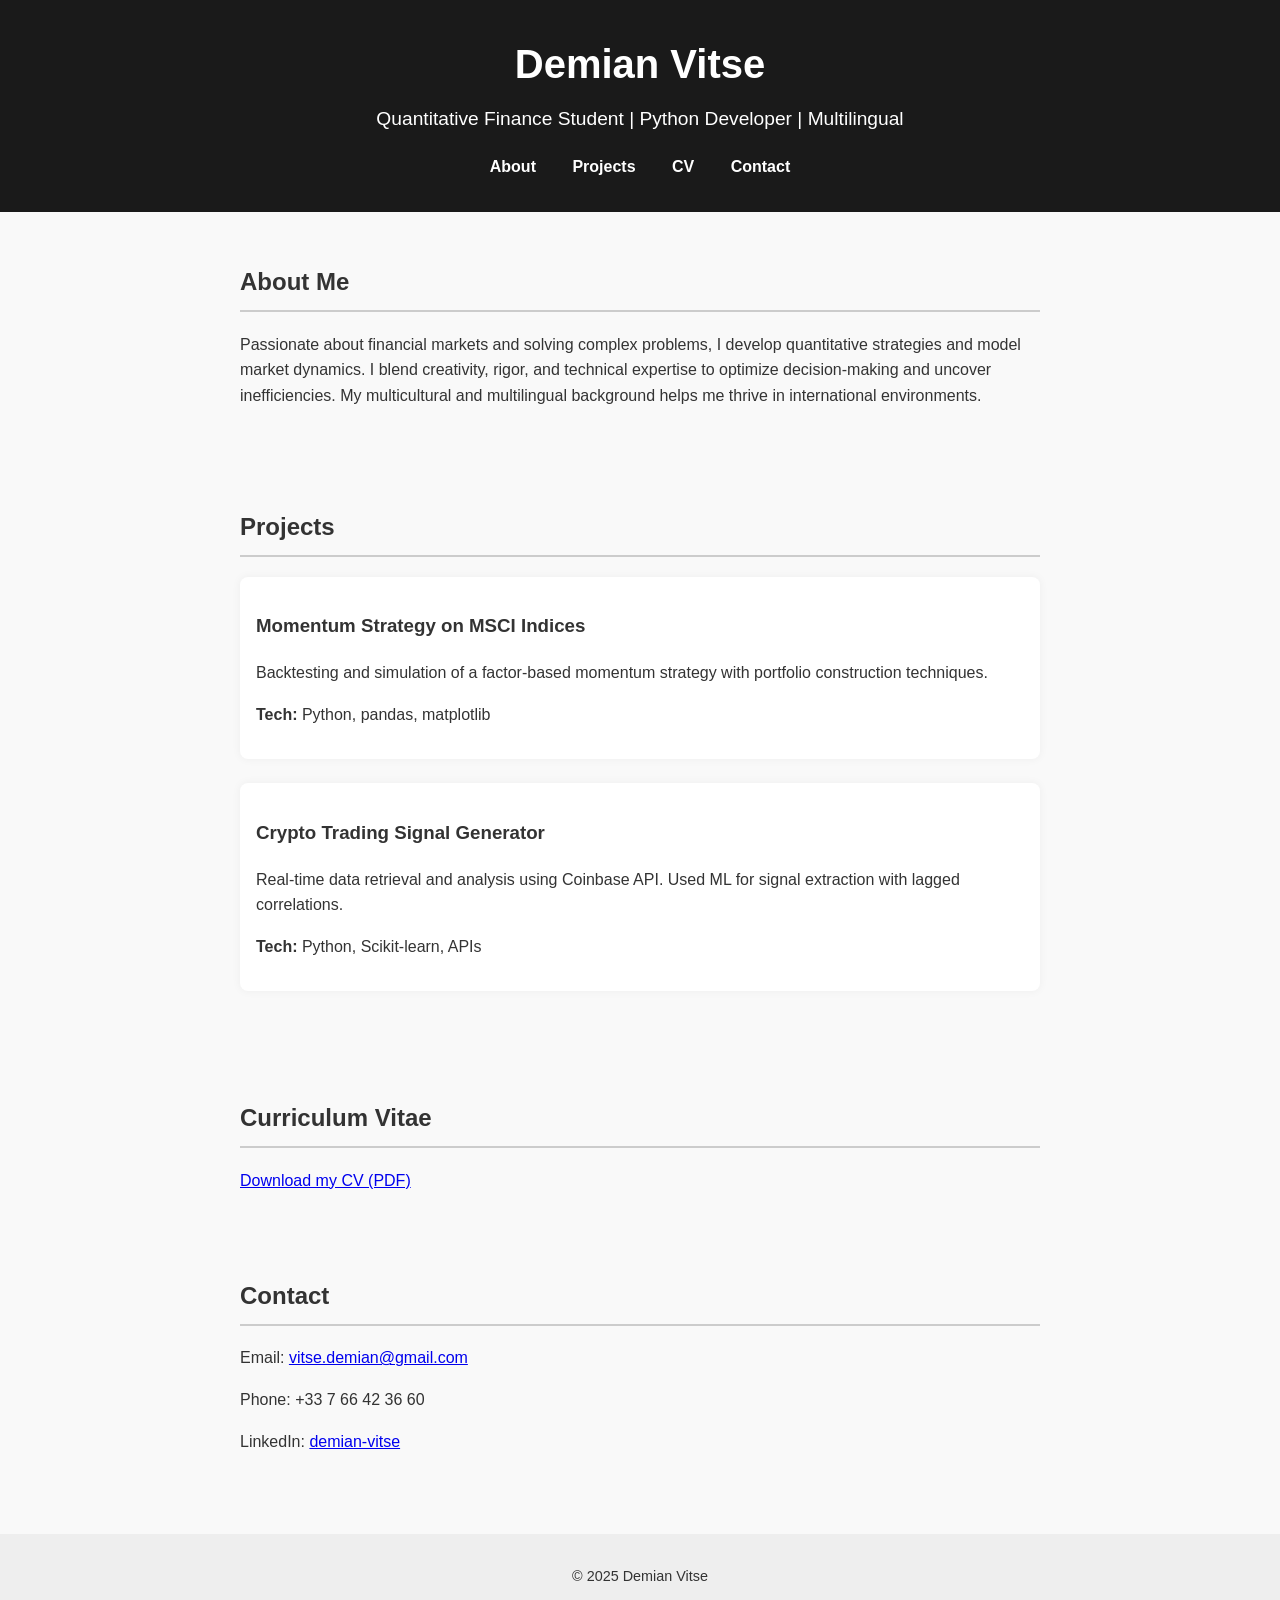
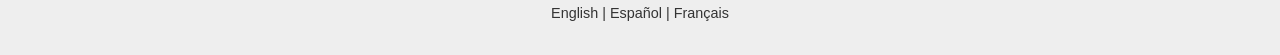
==== commit 880f8ff6: "Change in description" ====
--- a/index.html
+++ b/index.html
@@ -21,7 +21,7 @@
   <section id="about">
     <h2>About Me</h2>
     <p>
-      Passionate about market finance and solving complex problems, I develop quantitative strategies and model market dynamics.
+      Passionate about financial markets and solving complex problems, I develop quantitative strategies and model market dynamics.
       I blend creativity, rigor, and technical expertise to optimize decision-making and uncover inefficiencies.
       My multicultural and multilingual background helps me thrive in international environments.
     </p>
